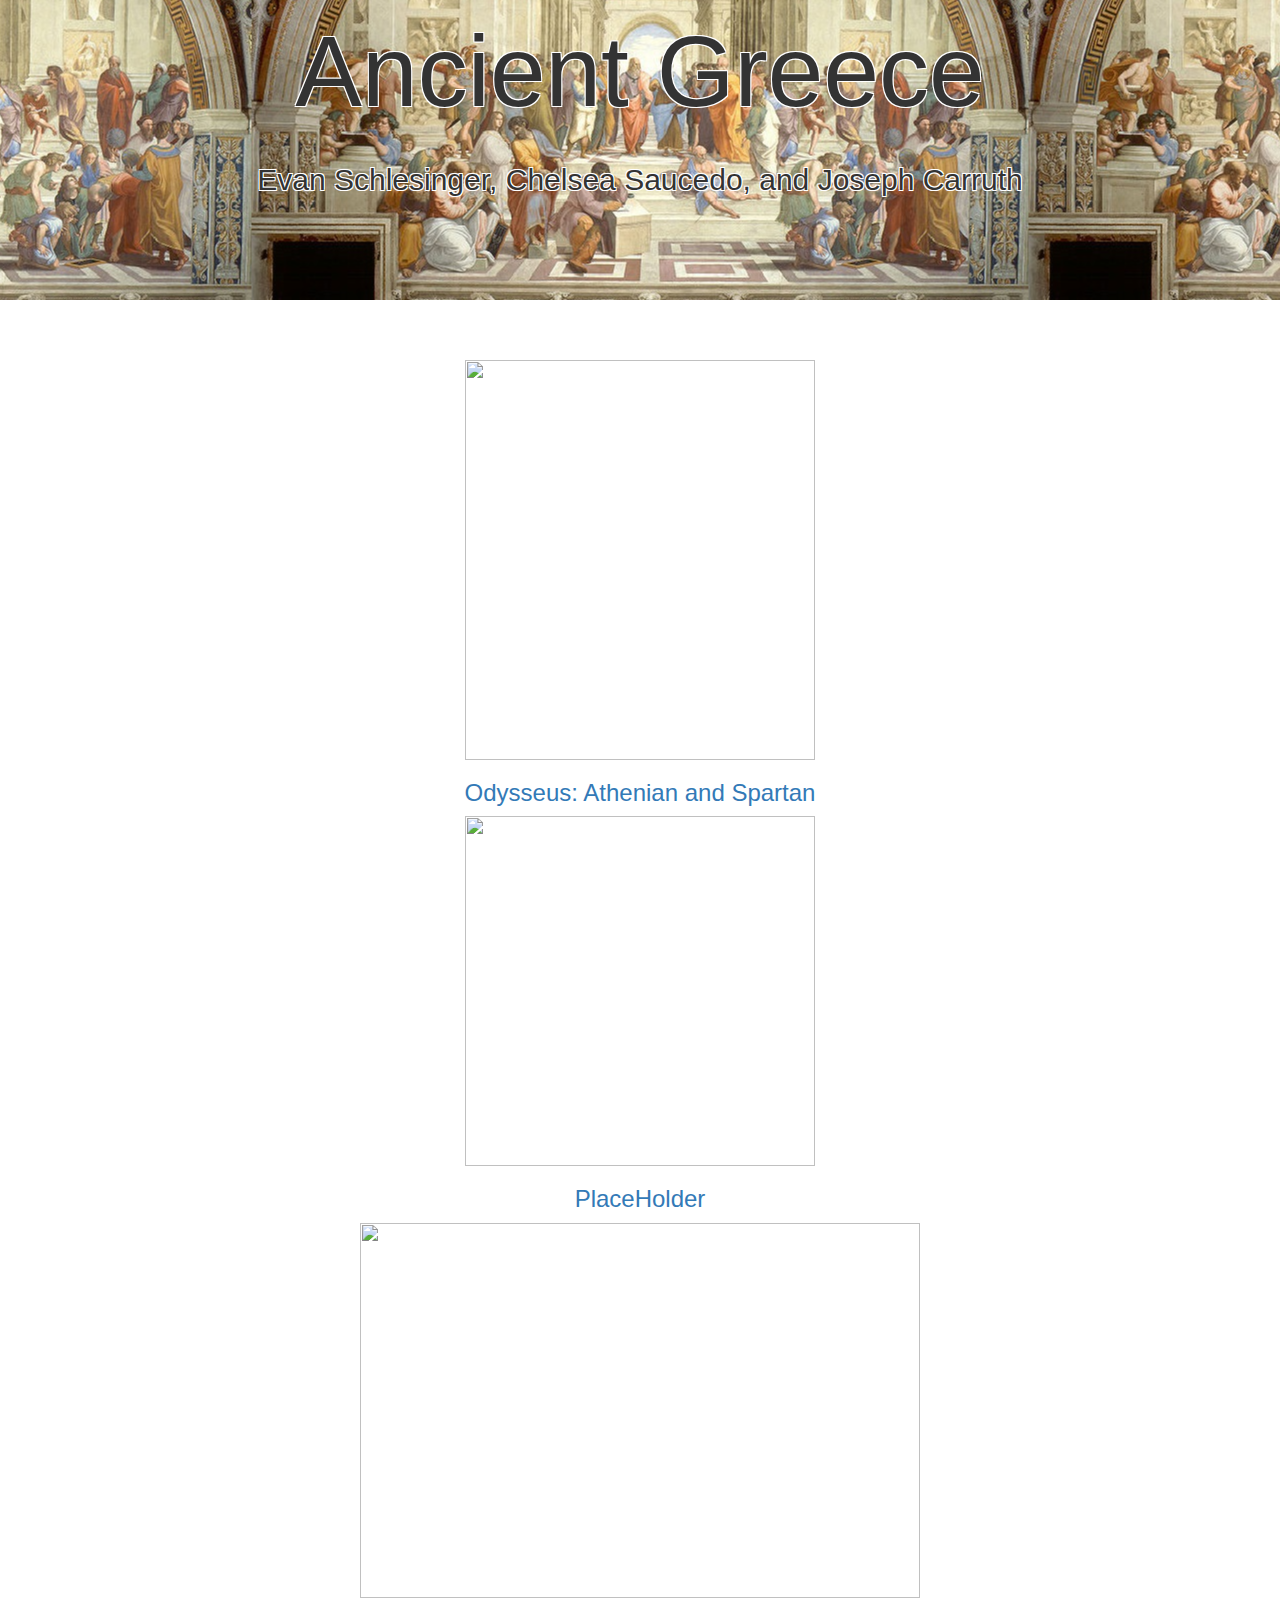
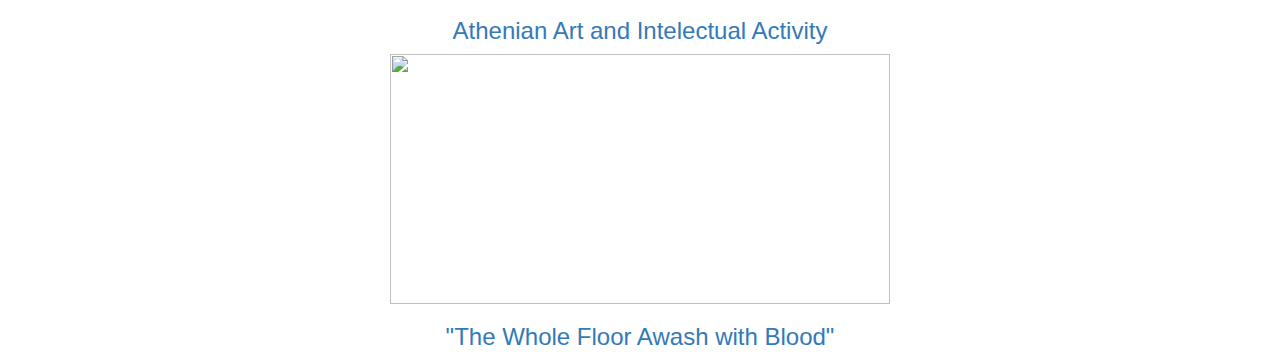
==== index.html @ ad25bd19 "minor fix" ====
<!DOCTYPE html>
<html>
    <head>
        <title>Interdisciplinary Project</title>

        <meta charset="utf-8">
        <meta http-equiv="Content-type" content="text/html; charset=utf-8">
        <meta name="viewport" content="width=device-width, initial-scale=1">
        <link rel="stylesheet" href="https://maxcdn.bootstrapcdn.com/bootstrap/3.3.4/css/bootstrap.min.css">
        <link rel="stylesheet" href="main.css">
     
    </head>

    <body>
        <div class="text-center Opening-Header">
            <p class="header">Ancient Greece</p>
            <h2>Evan Schlesinger, Chelsea Saucedo, and Joseph Carruth</h2>
        </div>
        <br><br><br>
        <div class="pics text-center">
  
            <div class="pics text-center">
                       
                <div class="margin-intercept shrink-to-necessary-size">  
                    
                    <img src="Images/Odyssey%20cover.jpg" width="350" height="400">
                    
                    <a href="Odysseus%20Analysis.html"><h3 class="picwidth text-center">Odysseus: Athenian and Spartan</h3></a>
        
                </div>
                <div class="margin-intercept shrink-to-necessary-size"> 
                    
                    <img src="images/IMG_0978.JPG" width="350" height="350">
                    
                    <a href="Poem%20Analysis.html"><!-- needs a class name -->
                        <h3 class="picwidth text-center">PlaceHolder</h3>                        
                    </a>
                </div>
                <div class="margin-intercept shrink-to-necessary-size"> 
                    
                        <img src="Images/parthenon.jpg" width="560" height="375">
                    
                        <a href="Historical%20Analysis.html">        
                            <h3 class="picwidth text-center">Athenian Art and Intelectual Activity</h3>                               
                        </a>
                        
                </div> 
                <div class="margin-intercept shrink-to-necessary-size">
                    <img src="Images/Odysseus%20slaying%20the%20suitors.jpg" width="500" height="250">
                    <a href="Reading.html">
                        <h3 class="picwidth text-center">"The Whole Floor Awash with Blood"</h3>
                    </a>
                </div>
            </div>
        </div>

    </body>
</html>
---- main.css ----
.Opening-Header{
    background-position: center;
    background-image: url(Images/School-of-athens-by-raphael2.jpg);
    height: 300px;
    text-shadow: 
    -1px -1px 0 #fff,
    1px -1px 0 #fff,
    -1px 1px 0 #fff,
    1px 1px 0 #fff;
}
.header{
    font-size: 100px;
}
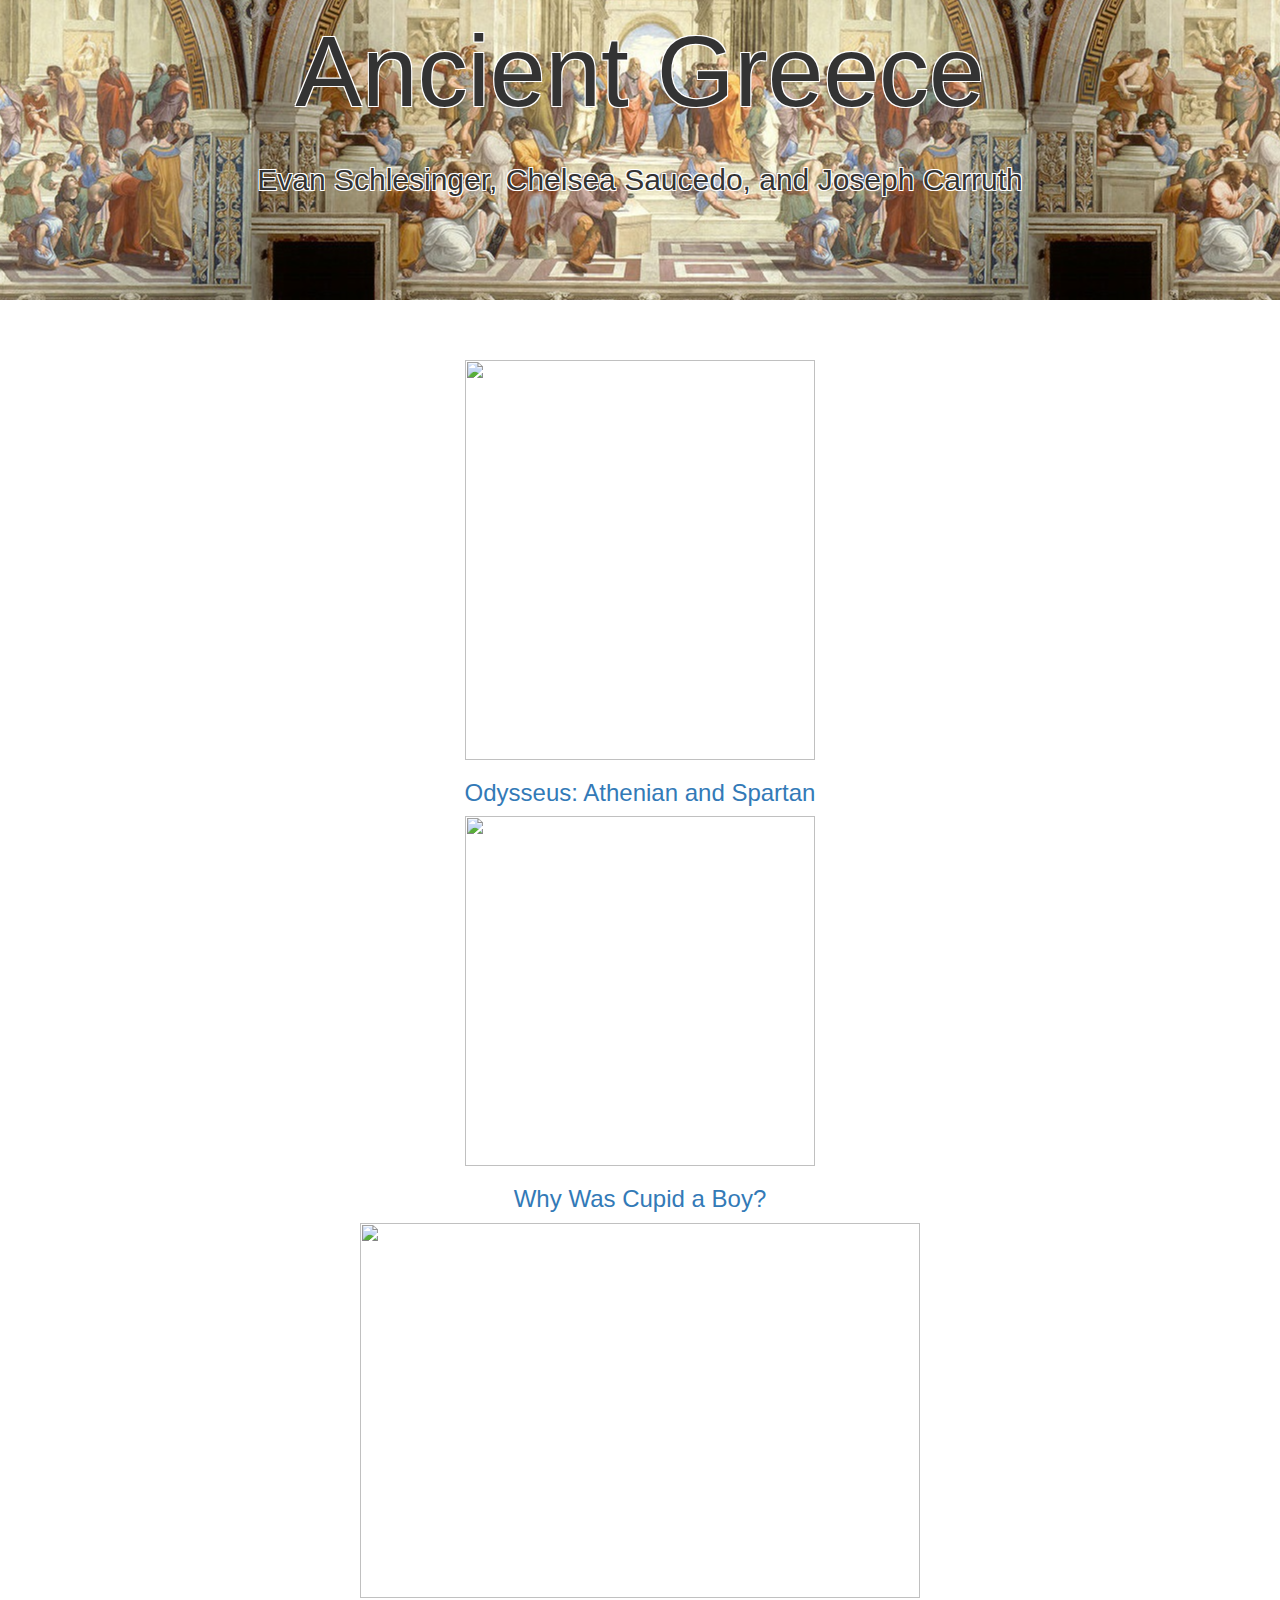
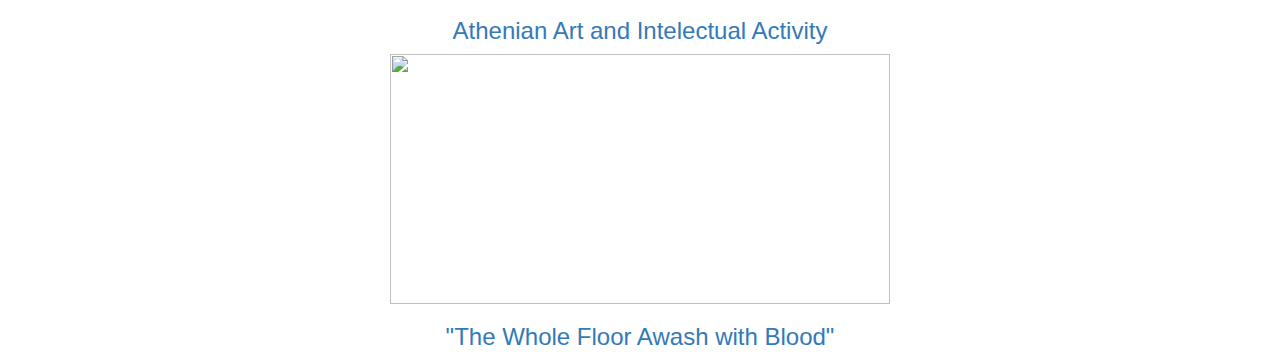
==== commit 48b5978d: "image resizing" ====
--- a/index.html
+++ b/index.html
@@ -33,7 +33,7 @@
                     <img src="images/IMG_0978.JPG" width="350" height="350">
                     
                     <a href="Poem%20Analysis.html"><!-- needs a class name -->
-                        <h3 class="picwidth text-center">PlaceHolder</h3>                        
+                        <h3 class="picwidth text-center">Why Was Cupid a Boy?</h3>                        
                     </a>
                 </div>
                 <div class="margin-intercept shrink-to-necessary-size"> 
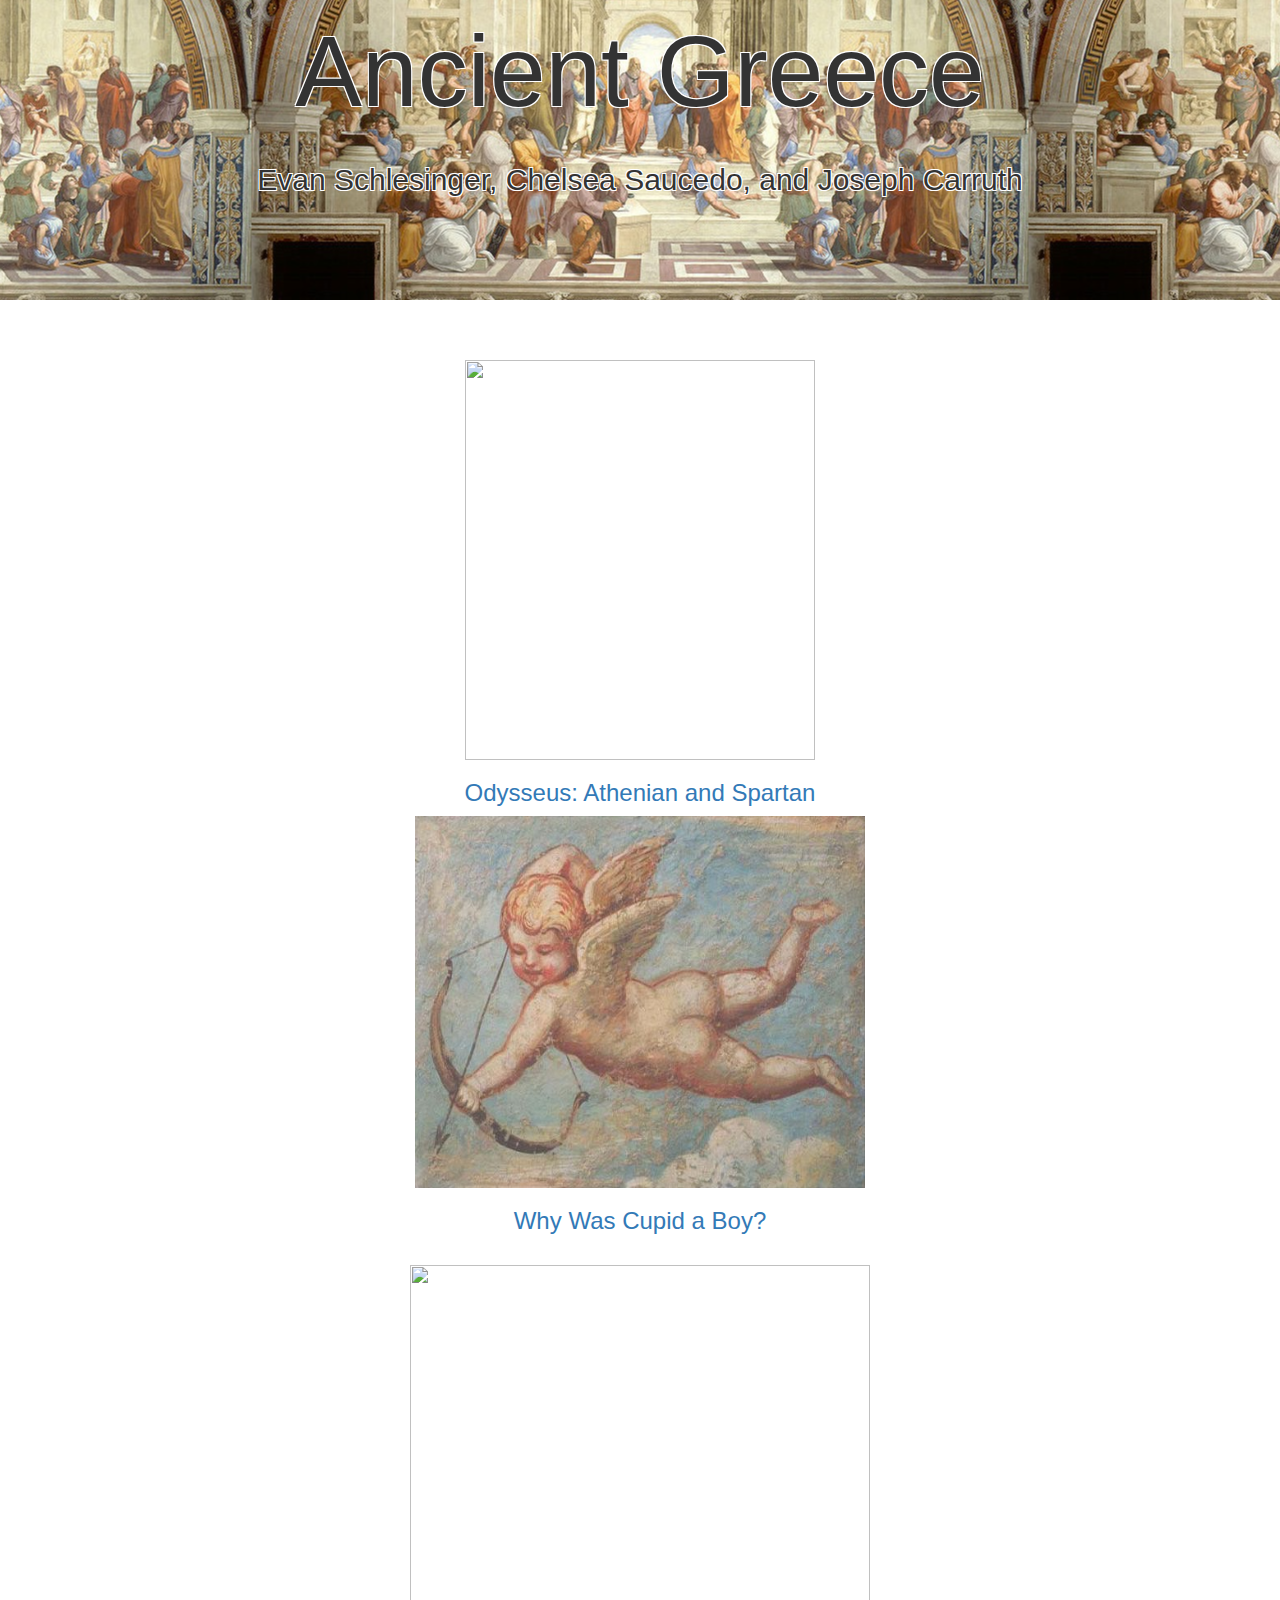
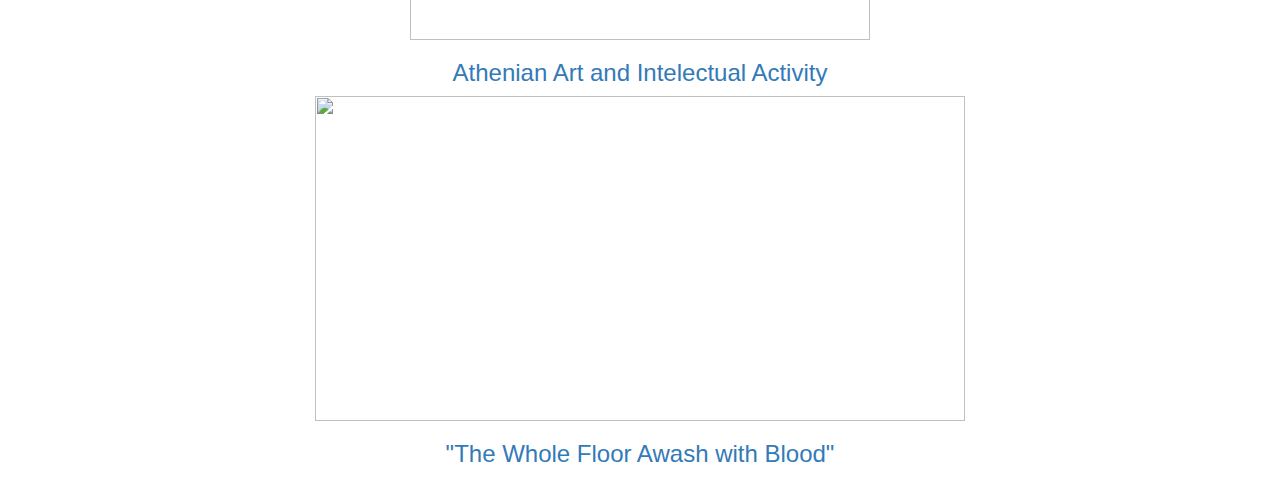
==== commit 7b58478a: "picture resize" ====
--- a/index.html
+++ b/index.html
@@ -30,15 +30,16 @@
                 </div>
                 <div class="margin-intercept shrink-to-necessary-size"> 
                     
-                    <img src="images/IMG_0978.JPG" width="350" height="350">
+                    <img src="Images/Cupid.jpg" width="450" height="372">
                     
                     <a href="Poem%20Analysis.html"><!-- needs a class name -->
                         <h3 class="picwidth text-center">Why Was Cupid a Boy?</h3>                        
                     </a>
                 </div>
+                <br>
                 <div class="margin-intercept shrink-to-necessary-size"> 
                     
-                        <img src="Images/parthenon.jpg" width="560" height="375">
+                        <img src="Images/parthenon.jpg" width="460" height="375">
                     
                         <a href="Historical%20Analysis.html">        
                             <h3 class="picwidth text-center">Athenian Art and Intelectual Activity</h3>                               
@@ -46,7 +47,7 @@
                         
                 </div> 
                 <div class="margin-intercept shrink-to-necessary-size">
-                    <img src="Images/Odysseus%20slaying%20the%20suitors.jpg" width="500" height="250">
+                    <img src="Images/Odysseus%20slaying%20the%20suitors.jpg" width="650" height="325">
                     <a href="Reading.html">
                         <h3 class="picwidth text-center">"The Whole Floor Awash with Blood"</h3>
                     </a>
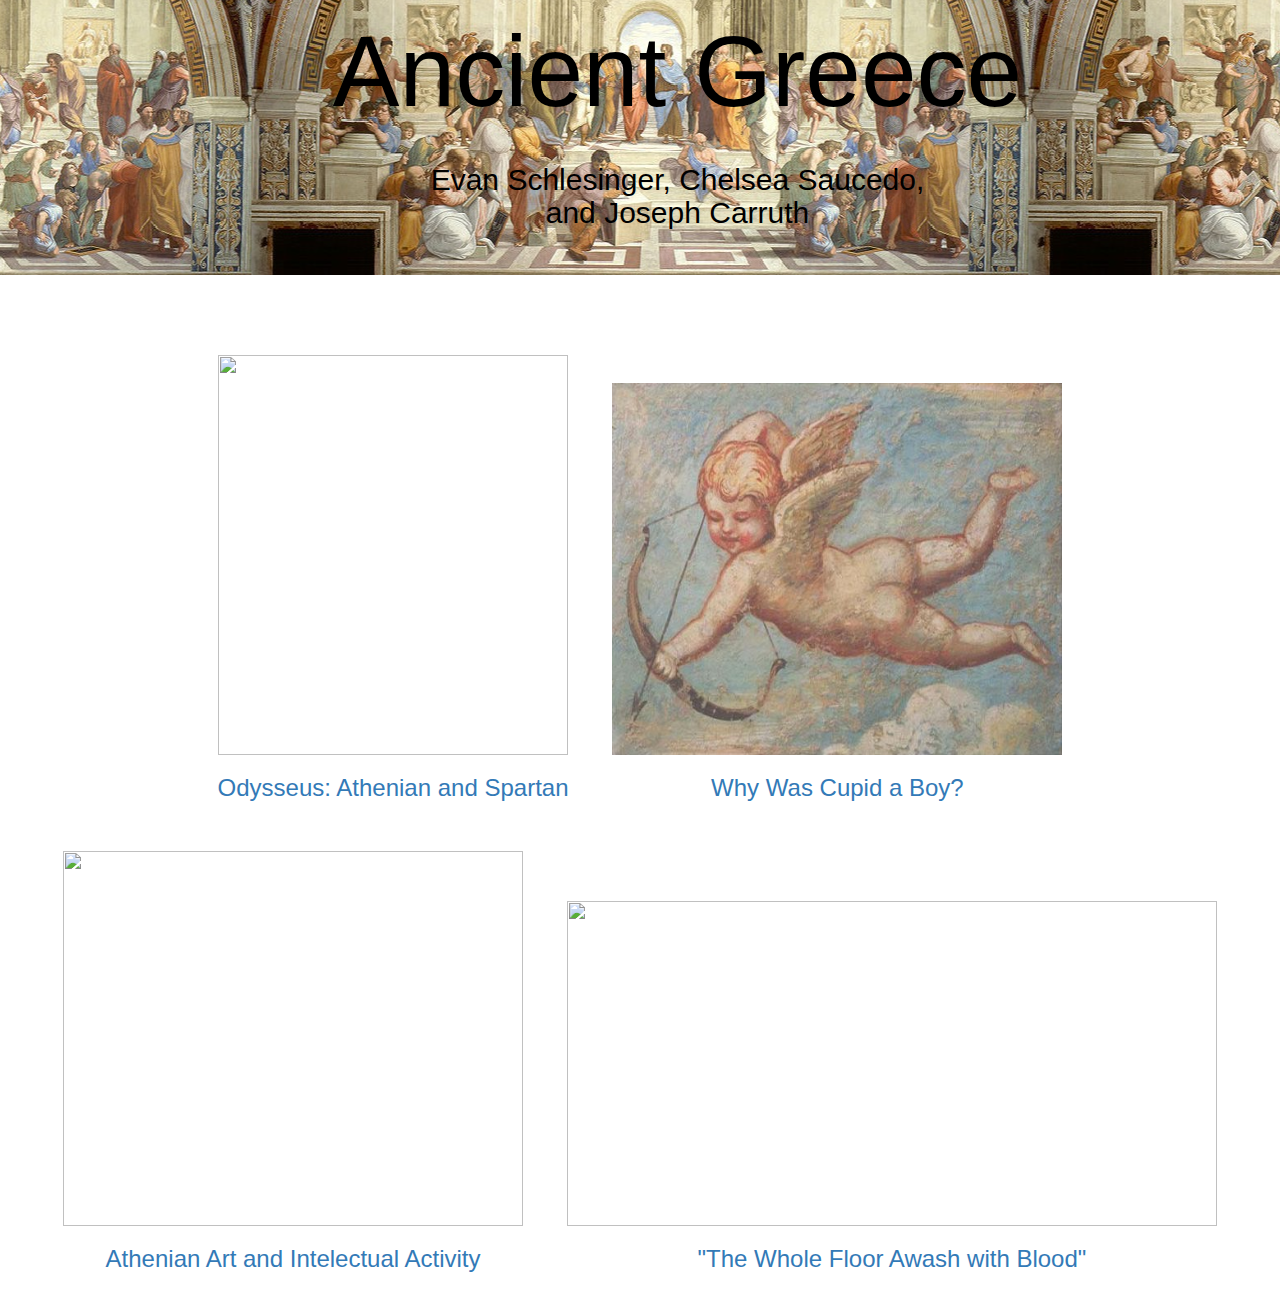
==== commit 3519d148: "letter correction and correct name" ====
--- a/index.html
+++ b/index.html
@@ -14,7 +14,7 @@
     <body>
         <div class="text-center Opening-Header">
             <p class="header">Ancient Greece</p>
-            <h2>Evan Schlesinger, Chelsea Saucedo, and Joseph Carruth</h2>
+            <h2>Evan Schlesinger, Chelsea Saucedo,<br> and Joseph Carruth</h2>
         </div>
         <br><br><br>
         <div class="pics text-center">
--- a/main.css
+++ b/main.css
@@ -1,13 +1,17 @@
 .Opening-Header{
     background-position: center;
     background-image: url(Images/School-of-athens-by-raphael2.jpg);
-    height: 300px;
-    text-shadow: 
-    -1px -1px 0 #fff,
-    1px -1px 0 #fff,
-    -1px 1px 0 #fff,
-    1px 1px 0 #fff;
+    height: 275px;
+    color: black;
+    padding-left: 75px
+
 }
 .header{
     font-size: 100px;
+}
+.margin-intercept{
+    margin: 20px;
+}
+.shrink-to-necessary-size{
+    display: inline-block;
 }